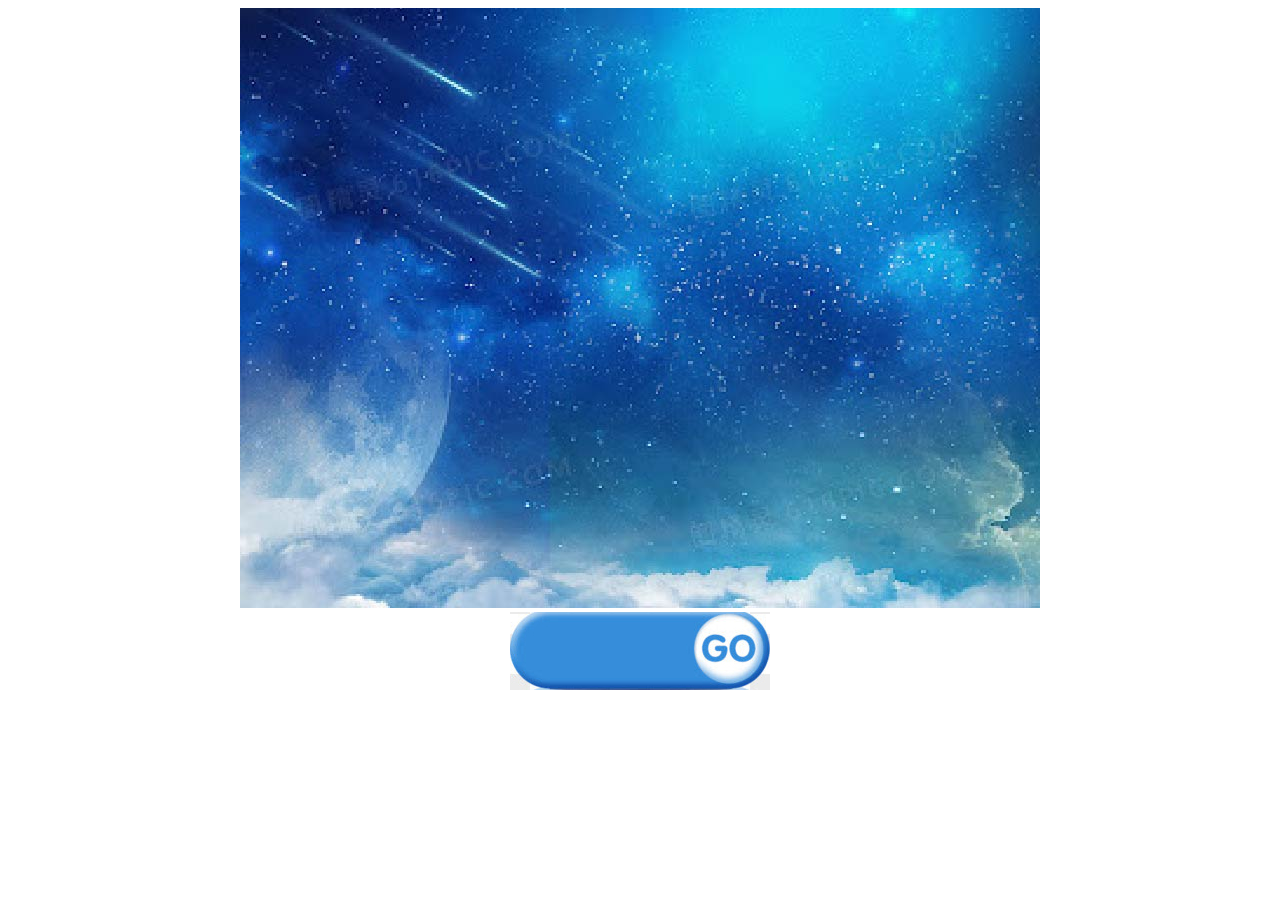
==== index.html @ 260bbf79 "修改" ====
<!DOCTYPE html>
<html lang="en">
<head>
    <meta charset="UTF-8">
    <title>week05</title>
</head>
<body>
<center>
    <img src="img/logo.jpg" height="600" width="800"/>

    <br/>

    <a href="info.html" target="_blank">
        <img src="img/unnamed (1).jpg" height="78" width="260"/>
    </a>
</center>
</body>


</html>
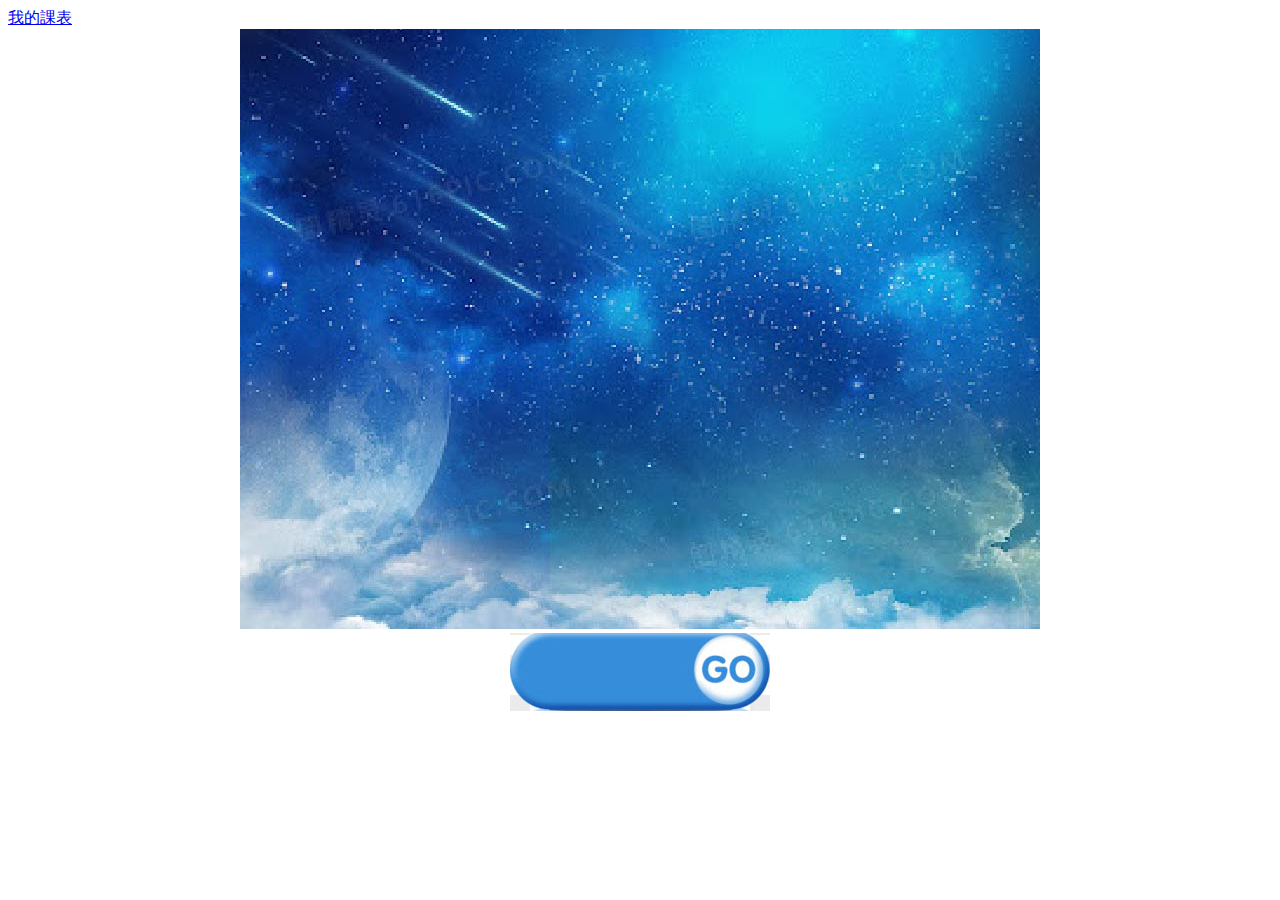
==== commit 1b607f68: "增加我的課表" ====
--- a/index.html
+++ b/index.html
@@ -5,6 +5,7 @@
     <title>week05</title>
 </head>
 <body>
+<a href="a982172.html">我的課表</a>
 <center>
     <img src="img/logo.jpg" height="600" width="800"/>
 
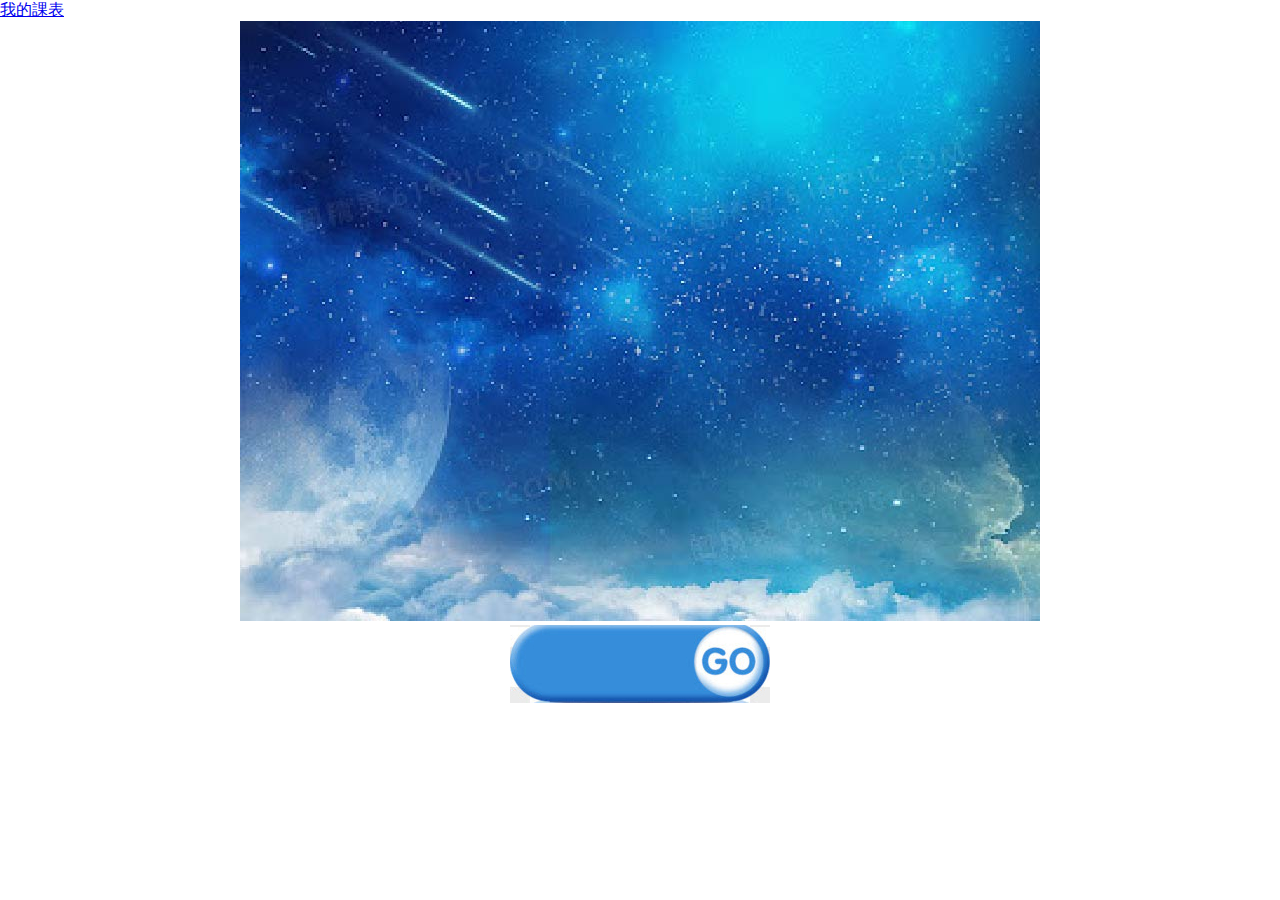
==== commit 512915f0: "對齊" ====
--- a/index.html
+++ b/index.html
@@ -7,6 +7,7 @@
 <body>
 <a href="a982172.html">我的課表</a>
 <center>
+    <link rel="stylesheet" href="01.css">
     <img src="img/logo.jpg" height="600" width="800"/>
 
     <br/>
--- a/01.css
+++ b/01.css
@@ -0,0 +1,5 @@
+*{
+    margin: 0;
+    padding: 0;
+    box-sizing: border-box;
+}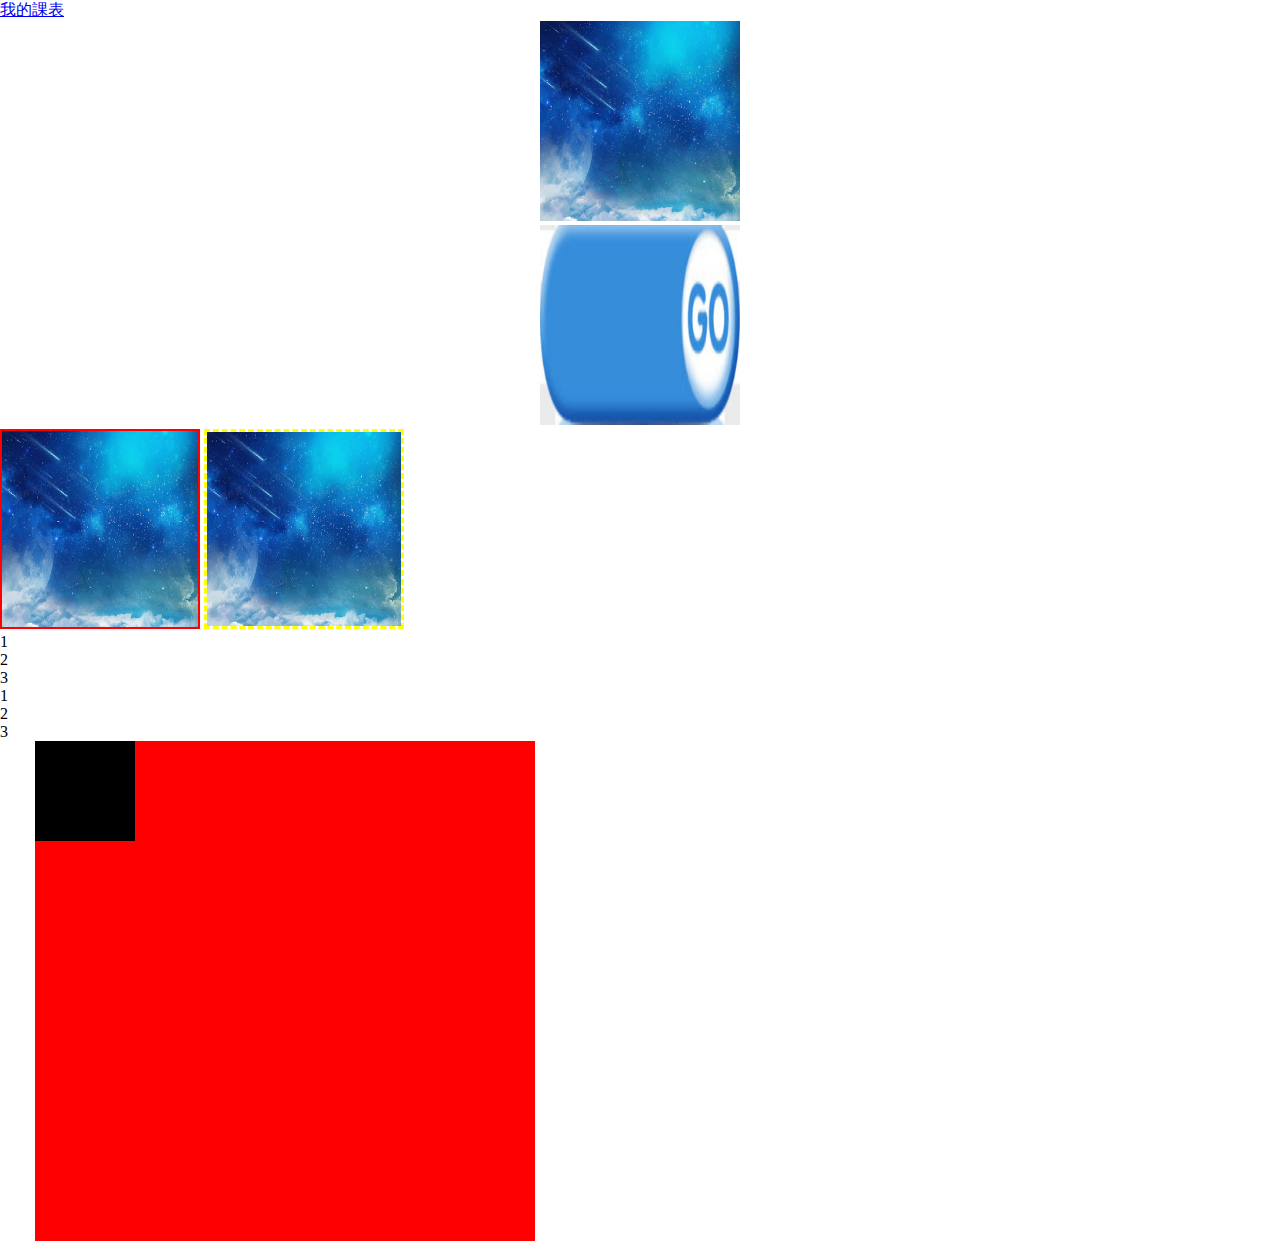
==== commit 700230e5: "相對位置與絕對位置" ====
--- a/index.html
+++ b/index.html
@@ -16,7 +16,21 @@
         <img src="img/unnamed (1).jpg" height="78" width="260"/>
     </a>
 </center>
+<img class="img-start" src="img/logo.jpg" alt=""/>
+<img id="img-master" class="img-start" src="img/logo.jpg" alt=""/>
+
+<ol>
+    <li>1</li>
+    <li>2</li>
+    <li>3</li>
+</ol>
+<ul>
+    <li>1</li>
+    <li>2</li>
+    <li>3</li>
+</ul>
+<div class="relative">
+    <div class="absolute"></div>
+</div>
 </body>
-
-
 </html>--- a/01.css
+++ b/01.css
@@ -1,5 +1,27 @@
 *{
     margin: 0;
     padding: 0;
+    list-style: none;
     box-sizing: border-box;
+}
+img{
+    height: 200px;
+    width: 200px;
+}
+.img-start{
+    border: 2px solid red;
+}
+#img-master{
+    border: 3px dashed yellow;
+}
+.relative{
+    margin-left: 35px;
+    background: red;
+    width: 500px;
+    height: 500px;
+}
+.absolute{
+    background: black;
+    width: 100px;
+    height: 100px;
 }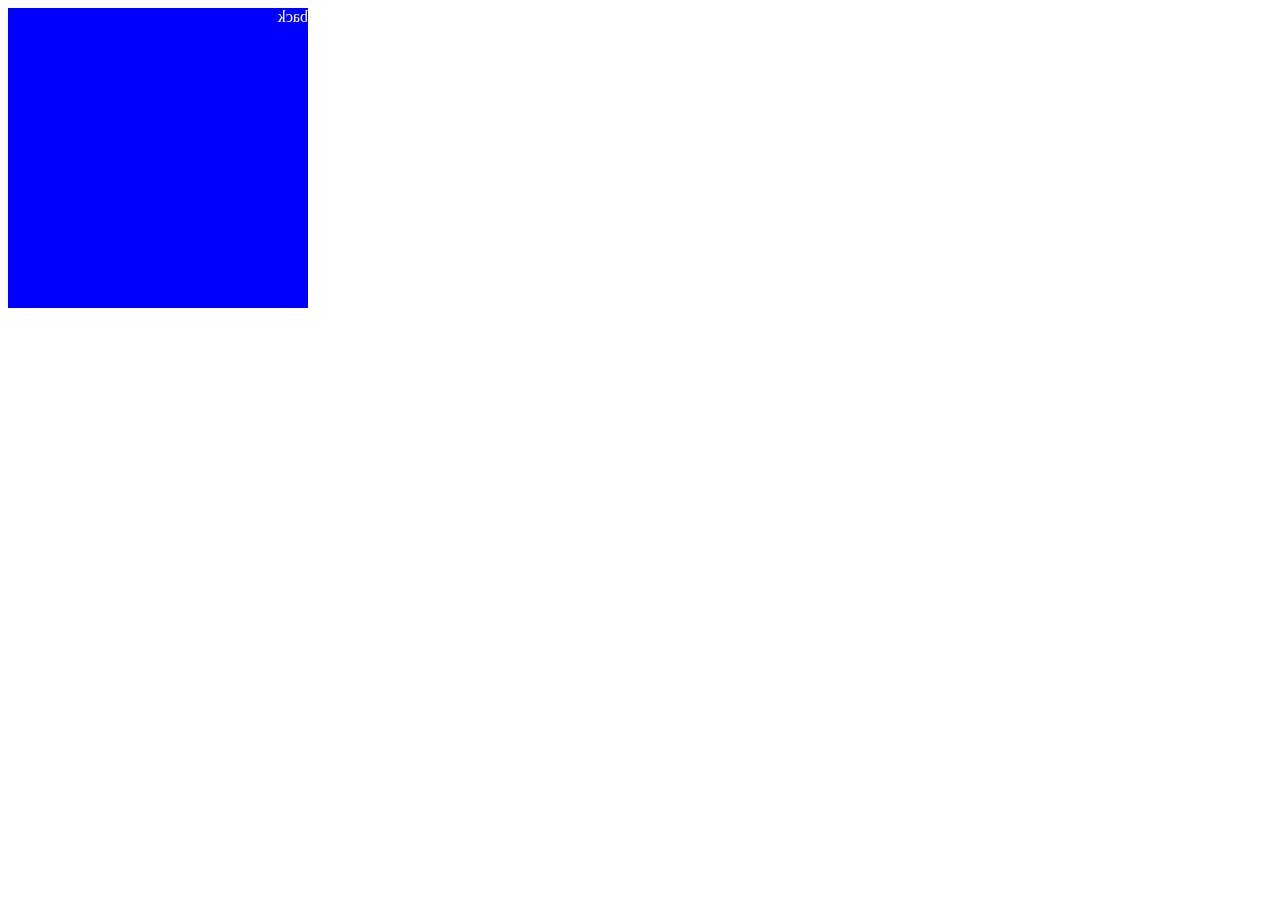
==== commit d4629eb9: "圖片翻轉" ====
--- a/index.html
+++ b/index.html
@@ -2,35 +2,15 @@
 <html lang="en">
 <head>
     <meta charset="UTF-8">
-    <title>week05</title>
+    <title>week10</title>
+    <link rel="stylesheet" href="01.css">
 </head>
 <body>
-<a href="a982172.html">我的課表</a>
-<center>
-    <link rel="stylesheet" href="01.css">
-    <img src="img/logo.jpg" height="600" width="800"/>
-
-    <br/>
-
-    <a href="info.html" target="_blank">
-        <img src="img/unnamed (1).jpg" height="78" width="260"/>
-    </a>
-</center>
-<img class="img-start" src="img/logo.jpg" alt=""/>
-<img id="img-master" class="img-start" src="img/logo.jpg" alt=""/>
-
-<ol>
-    <li>1</li>
-    <li>2</li>
-    <li>3</li>
-</ol>
-<ul>
-    <li>1</li>
-    <li>2</li>
-    <li>3</li>
-</ul>
-<div class="relative">
-    <div class="absolute"></div>
+<div class="flip-card">
+    <div class="flip-card-inner">
+            <div class="flip-card-front">front</div>
+            <div class="flip-card-back">back</div>
+    </div>
 </div>
 </body>
 </html>--- a/01.css
+++ b/01.css
@@ -1,27 +1,40 @@
-*{
-    margin: 0;
-    padding: 0;
-    list-style: none;
-    box-sizing: border-box;
+.flip-card-inner {
+    position: relative;
 }
-img{
-    height: 200px;
-    width: 200px;
+
+.flip-card-front,
+.flip-card-back {
+    position: absolute;
 }
-.img-start{
-    border: 2px solid red;
+
+.flip-card-front,
+.flip-card-back,
+.flip-card-inner {
+    width: 100%;
+    height: 100%;
 }
-#img-master{
-    border: 3px dashed yellow;
+
+.flip-card {
+    width: 300px;
+    height: 300px;
 }
-.relative{
-    margin-left: 35px;
-    background: red;
-    width: 500px;
-    height: 500px;
+
+.flip-card-front {
+    background-color: red;
+    color:  white;
 }
-.absolute{
-    background: black;
-    width: 100px;
-    height: 100px;
-}+
+.flip-card-back {
+    background-color: blue;
+    transform: rotateY(180deg);
+    color:  white;
+}
+
+.flip-card-inner:hover {
+    transform:rotateY(180deg);
+}
+
+.flip-card-inner{
+    transition:transform 0.5s;
+    transform-style: preserve-3d;
+}
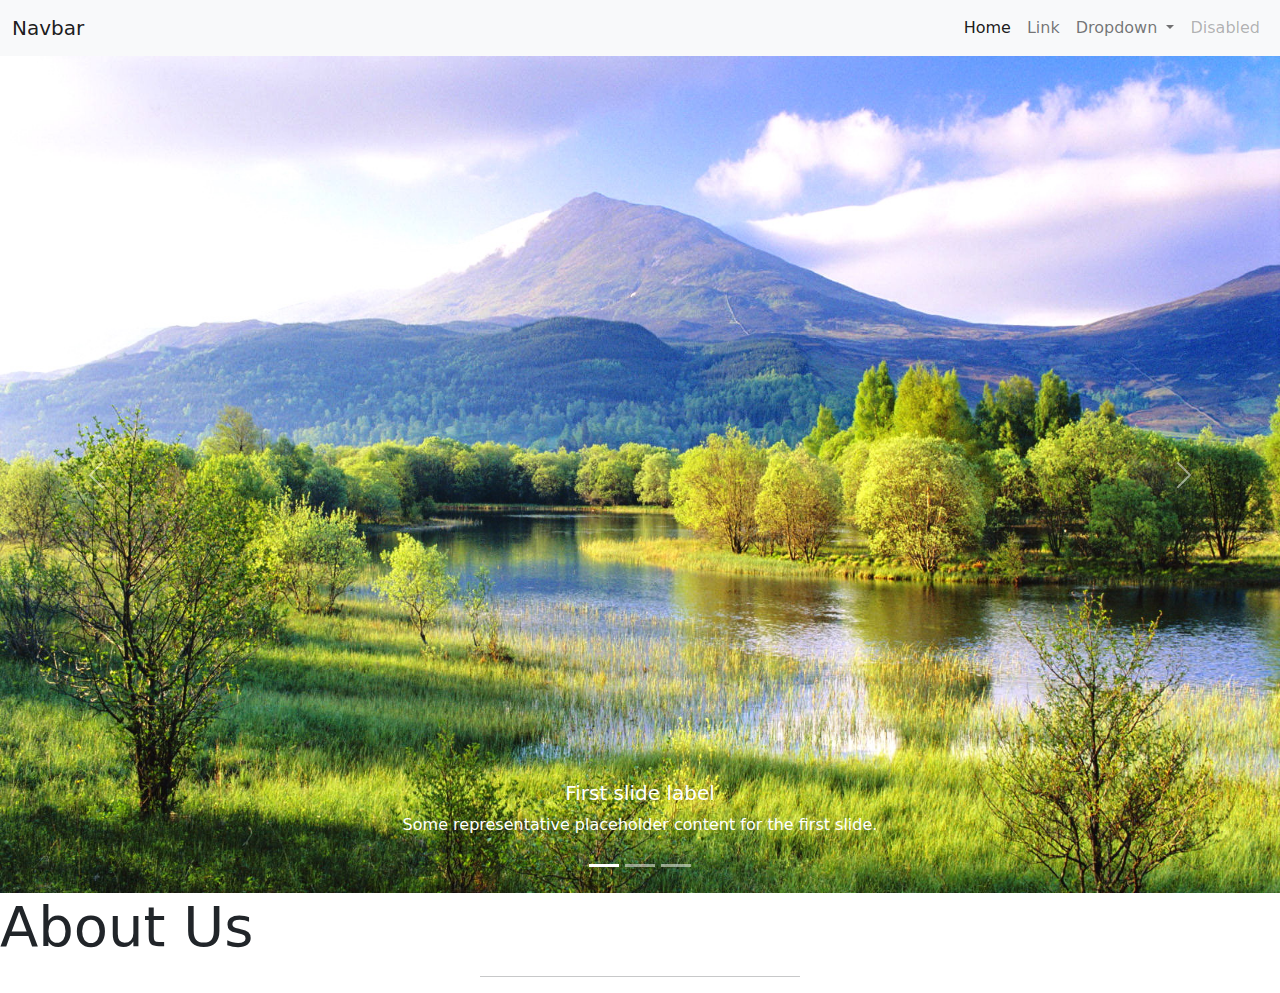
==== commit f5f638b7: "滑動圖片" ====
--- a/index.html
+++ b/index.html
@@ -1,16 +1,95 @@
 <!DOCTYPE html>
 <html lang="en">
 <head>
-    <meta charset="UTF-8">
+    <meta charset="UTF-8" />
+    <meta http-equiv="X-UA-Compatible" content="IE=edge" />
+    <meta name="viewport" content="width=device-width, initial-scale=1.0" />
     <title>week10</title>
-    <link rel="stylesheet" href="01.css">
+    <link rel="stylesheet" href="css/bootstrap.min.css">
+    <link rel="stylesheet" href="css/custom.css">
+
 </head>
 <body>
-<div class="flip-card">
-    <div class="flip-card-inner">
-            <div class="flip-card-front">front</div>
-            <div class="flip-card-back">back</div>
+
+<nav class="navbar navbar-expand-lg navbar-light bg-light">
+    <div class="container-fluid">
+        <a class="navbar-brand" href="#">Navbar</a>
+        <button class="navbar-toggler" type="button" data-bs-toggle="collapse" data-bs-target="#navbarSupportedContent" aria-controls="navbarSupportedContent" aria-expanded="false" aria-label="Toggle navigation">
+            <span class="navbar-toggler-icon"></span>
+        </button>
+        <div class="collapse navbar-collapse" id="navbarSupportedContent">
+            <ul class="navbar-nav ms-auto mb-2 mb-lg-0">
+                <li class="nav-item">
+                    <a class="nav-link active" aria-current="page" href="#">Home</a>
+                </li>
+                <li class="nav-item">
+                    <a class="nav-link" href="#">Link</a>
+                </li>
+                <li class="nav-item dropdown">
+                    <a class="nav-link dropdown-toggle" href="#" id="navbarDropdown" role="button" data-bs-toggle="dropdown" aria-expanded="false">
+                        Dropdown
+                    </a>
+                    <ul class="dropdown-menu" aria-labelledby="navbarDropdown">
+                        <li><a class="dropdown-item" href="#">關於我們</a></li>
+                        <li><a class="dropdown-item" href="#">Another action</a></li>
+                        <li><hr class="dropdown-divider"></li>
+                        <li><a class="dropdown-item" href="#">Something else here</a></li>
+                    </ul>
+                </li>
+                <li class="nav-item">
+                    <a class="nav-link disabled">Disabled</a>
+                </li>
+            </ul>
+        </div>
     </div>
+</nav>
+
+<div id="carouselExampleCaptions" class="carousel slide" data-bs-ride="carousel">
+    <div class="carousel-indicators">
+        <button type="button" data-bs-target="#carouselExampleCaptions" data-bs-slide-to="0" class="active" aria-current="true" aria-label="Slide 1"></button>
+        <button type="button" data-bs-target="#carouselExampleCaptions" data-bs-slide-to="1" aria-label="Slide 2"></button>
+        <button type="button" data-bs-target="#carouselExampleCaptions" data-bs-slide-to="2" aria-label="Slide 3"></button>
+    </div>
+    <div class="carousel-inner">
+        <div class="carousel-item active">
+            <img src="img/01.jpg" class="d-block w-100" alt="...">
+            <div class="carousel-caption d-none d-md-block">
+                <h5>First slide label</h5>
+                <p>Some representative placeholder content for the first slide.</p>
+            </div>
+        </div>
+        <div class="carousel-item">
+            <img src="img/02.jpg" class="d-block w-100" alt="...">
+            <div class="carousel-caption d-none d-md-block">
+                <h5>Second slide label</h5>
+                <p>Some representative placeholder content for the second slide.</p>
+            </div>
+        </div>
+        <div class="carousel-item">
+            <img src="img/03.jpg" class="d-block w-100" alt="...">
+            <div class="carousel-caption d-none d-md-block">
+                <h5>Third slide label</h5>
+                <p>Some representative placeholder content for the third slide.</p>
+            </div>
+        </div>
+    </div>
+    <button class="carousel-control-prev" type="button" data-bs-target="#carouselExampleCaptions" data-bs-slide="prev">
+        <span class="carousel-control-prev-icon" aria-hidden="true"></span>
+        <span class="visually-hidden">Previous</span>
+    </button>
+    <button class="carousel-control-next" type="button" data-bs-target="#carouselExampleCaptions" data-bs-slide="next">
+        <span class="carousel-control-next-icon" aria-hidden="true"></span>
+        <span class="visually-hidden">Next</span>
+    </button>
 </div>
+
+<section class="main heading"
+  <div class="text-center">
+      <hi class="display-4 text-capitalize">about us</hi>
+      <hr class="w-25 mx-auto" />
+      </div>
+</section>
+
+<script src="js/bootstrap.bundle.min.js"></script>
 </body>
 </html>--- a/css/custom.css
+++ b/css/custom.css
@@ -0,0 +1,51 @@
+.flip-card-inner {
+    position: relative;
+}
+
+.flip-card-front,
+.flip-card-back {
+    position: absolute;
+}
+
+.flip-card-front,
+.flip-card-back,
+.flip-card-inner {
+    width: 100%;
+    height: 100%;
+}
+
+.flip-card {
+    width: 300px;
+    height: 300px;
+}
+
+.flip-card-front {
+    background-color: red;
+    color:  white;
+}
+
+.flip-card-back {
+    background-color: blue;
+    transform: rotateY(180deg);
+    color:  white;
+}
+
+.flip-card-inner:hover {
+    transform:rotateY(180deg);
+}
+
+.flip-card-inner{
+    transition:transform 0.5s;
+    transform-style: preserve-3d;
+}
+
+*{
+    margin: 0;
+    padding: 0;
+    box-sizing: border-box;
+}
+
+.carousel-item img{
+    width: 100%;
+    height: 93vh;
+}